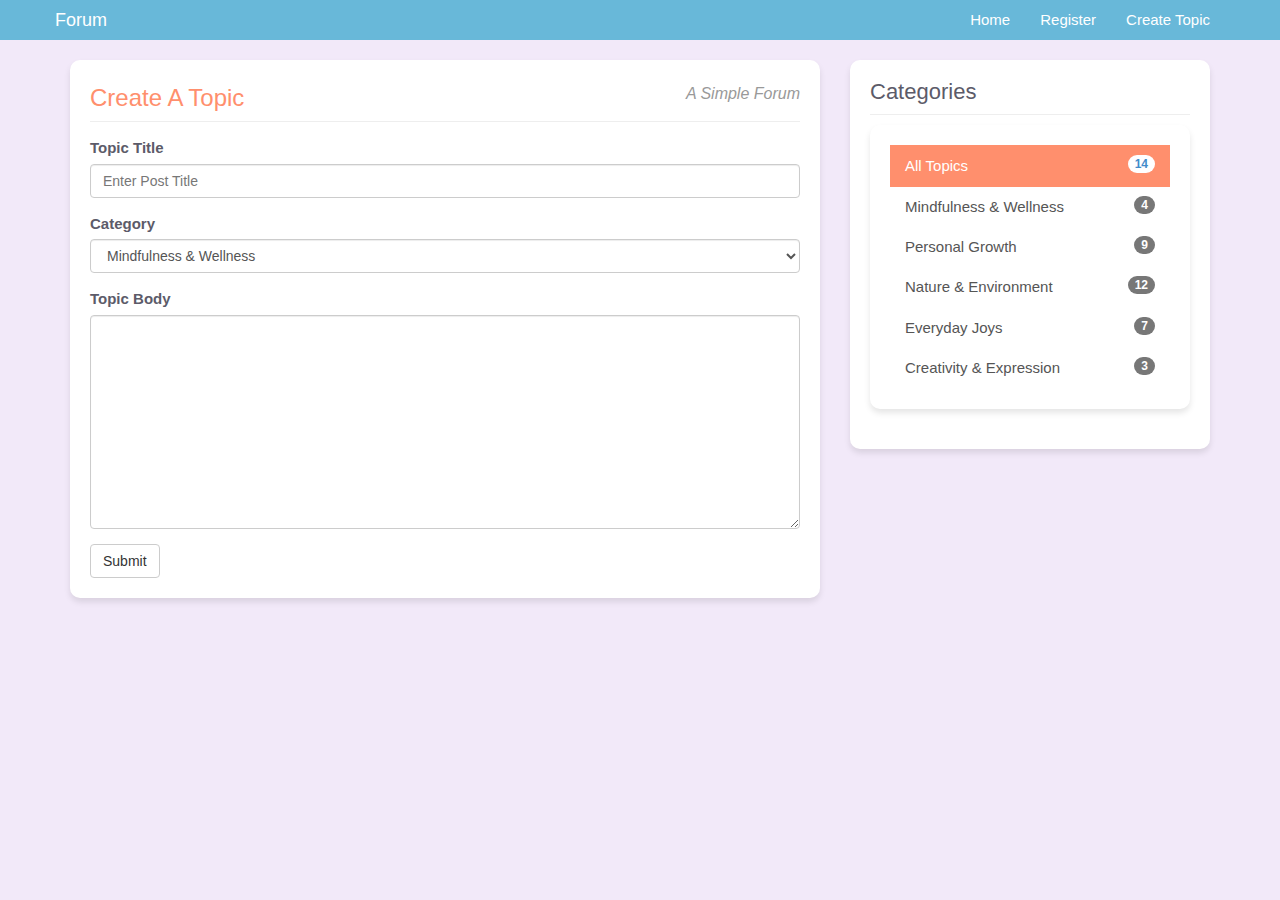
==== create.html @ 0e0bd5fc "Base of the forum project" ====
<!DOCTYPE html>
<html lang="en">
  <head>
	<!-- Meta information -->
    <meta charset="utf-8">
    <meta http-equiv="X-UA-Compatible" content="IE=edge">
    <meta name="viewport" content="width=device-width, initial-scale=1">
    <title>Create A Topic</title>

	<!-- CSS Stylesheets -->
    <link href="css/bootstrap.css" rel="stylesheet">
    <link href="css/custom.css" rel="stylesheet">
  </head>


  <body>
  	<!-- Navbar -->
    <div class="navbar navbar-inverse navbar-fixed-top" role="navigation">
      <div class="container">
        <div class="navbar-header">
          <button type="button" class="navbar-toggle" data-toggle="collapse" data-target=".navbar-collapse">
            <span class="sr-only">Toggle navigation</span>
            <span class="icon-bar"></span>
            <span class="icon-bar"></span>
            <span class="icon-bar"></span>
          </button>
          <a class="navbar-brand" href="index.html">Forum</a>
        </div>
        <div class="collapse navbar-collapse">
          <ul class="nav navbar-nav navbar-right">
            <li class="active"><a href="index.html">Home</a></li>
            <li><a href="register.html">Register</a></li>
            <li><a href="create.html">Create Topic</a></li>
          </ul>
        </div><!--/.nav-collapse -->
      </div>
    </div>

	<!-- Main content container -->
    <div class="container">
		<div class="row">
			<div class="col-md-8">
				<div class="main-col">
					<div class="block">
						
						<h1 class="pull-left">Create A Topic</h1>
						<h4 class="pull-right">A Simple Forum</h4>
						<div class="clearfix"></div>
						<hr>
						
						<!-- Topic creation form -->
						<form role="form">
							<div class="form-group">
								<label>Topic Title</label>
								<input type="text" class="form-control" name="title" placeholder="Enter Post Title">
							</div>
							<div class="form-group">
								<label>Category</label>
								<select class="form-control">
									<option>Mindfulness & Wellness</option>
									<option>Personal Growth</option>
									<option>Nature & Environment</option>
									<option>Everyday Joys</option>
									<option>Creativity & Expression</option>
							</select>
							</div>
								<div class="form-group">
									<label>Topic Body</label>
									<textarea id="body" rows="10" cols="80" class="form-control" name="body"></textarea>
								</div>
							<button type="submit" class="color btn btn-default">Submit</button>
						</form>
					</div>
				</div>
			</div>
			
			<!-- Sidebar -->
			<div class="col-md-4">
				<div id="sidebar" class="sidebar">
			
					<!-- List of categories -->
					<div class="block">
					<h3>Categories</h3>
					<div class="list-group block">
						<a href="#" class="list-group-item active">All Topics <span class="color badge pull-right">14</span></a> 
						<a href="#" class="list-group-item">Mindfulness & Wellness<span class="color badge pull-right">4</span></a>
						<a href="#" class="list-group-item">Personal Growth<span class="color badge pull-right">9</span></a>
						<a href="#" class="list-group-item">Nature & Environment <span class="color badge pull-right">12</span></a>
						<a href="#" class="list-group-item">Everyday Joys<span class="color badge pull-right">7</span></a>
						<a href="#" class="list-group-item">Creativity & Expression <span class="color badge pull-right">3</span></a>
					</div>
				</div>	
				</div>
			</div>
		</div>
    </div><!-- /.container -->
    
  </body>
</html>
---- css/custom.css ----
/* General Styling */
body {
  padding-top: 60px;
  background: #f2e9f9;
  font-size: 15px;
  color: #5c5b69;
}

h3 {
  margin-bottom: 8px;
  font-size: 22px;
}

a {
  color: #ff8f6d;
  text-decoration: none;
}

ul {
  padding: 0;
  margin: 0;
  list-style: none;
}

hr {
  margin: 10px 0 15px 0;
}


.topic-title {
  color: #cd5c5c;
}


/* Navbar Styling */
.navbar {
  height: 40px !important;
  background: #68b8d9; 
  border: 0;
  margin-bottom: 30px;
  display: flex;
  align-items: center;
}

.navbar-inverse .navbar-nav > li > a,
.navbar-inverse .navbar-brand {
  color: #fff !important;
  padding-top: 15px;
  padding-bottom: 15px;
}

.navbar a:hover,
.navbar li.active a {
  background: none !important;
}

.navbar-brand {
  padding: 10px 0 0 0;
  color: #ff8f6d; 
}

.navbar-nav > li > a {
  padding: 0 15px;
}

/* Content Styling */
/* Block Styles */
.block,
.user-info {
  background: #fff;
  border-radius: 10px;
  padding: 20px;
  margin-bottom: 20px;
  box-shadow: 0 4px 6px rgba(0, 0, 0, 0.1);
}

/* Main Column Styles */
.main-col h1 {
  font-size: 24px;
  margin: 5px 0 0 0;
  padding: 0;
  color: #ff8f6d;
}

.main-col h4 {
  font-size: 16px;
  margin: 5px 0 0 0;
  padding: 0;
  font-style: italic;
  color: #999;
}

/* Sidebar Styles */
.sidebar .block h3 {
  margin: 0 0 10px 0;
  padding-bottom: 10px;
  border-bottom: #eee solid 1px;
}

/* Topic Styles */
.topic {
  border-bottom: #eee solid 1px;
  margin-bottom: 15px;
  padding: 15px;
  background: #fff;
  border-radius: 10px;
  box-shadow: 0 2px 4px rgba(0, 0, 0, 0.1);
}

.topic-content {
  width: 100%;
}

/* Image Styles */
img.avatar {
  width: 100%;
  border-radius: 50%;
}

/* List Group Styles */
a.list-group-item.active,
a.list-group-item.active:hover,
a.list-group-item.active:focus {
  background: #ff8f6d;
  border-radius: 0;
}

.list-group-item {
  border: 0;
}

/* Main Topic Styles */
#main-topic {
  background: #fff7f2;
  padding: 15px;
  border-radius: 10px;
  box-shadow: 0 2px 4px rgba(0, 0, 0, 0.1);
}

/* User Info Styles */
.user-info {
  border: #ddd solid 1px;
  padding: 10px;
  overflow: hidden;
  font-size: 14px;
  border-radius: 10px;
  box-shadow: 0 2px 4px rgba(0, 0, 0, 0.1);
}

.user-info img {
  display: block;
  margin-bottom: 10px;
  border-radius: 50%;
}

.user-info ul {
  list-style: none;
  margin: 10px 0 0 5px;
}

.user-info li {
  line-height: 1.6em;
}

/* Buttons */
.btn-primary {
  background: #ff8f6d;
  border: 0;
}

/* Highlight Class */
.highlight {
  background-color: #ff8f6d;
  color: white;
}
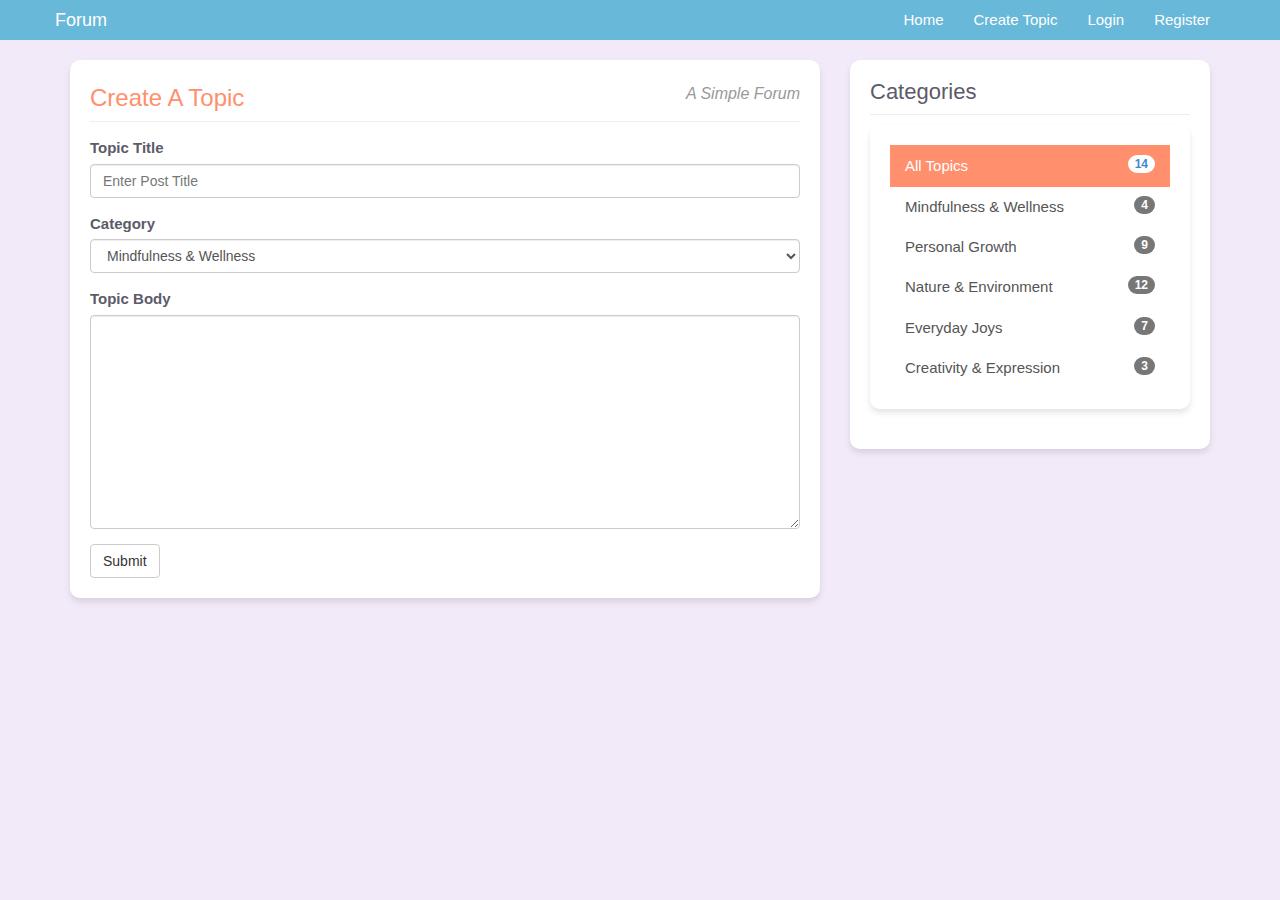
==== commit 5a5dcbe9: "Add new config and includes files" ====
--- a/create.html
+++ b/create.html
@@ -1,20 +1,19 @@
 <!DOCTYPE html>
 <html lang="en">
   <head>
-	<!-- Meta information -->
-    <meta charset="utf-8">
-    <meta http-equiv="X-UA-Compatible" content="IE=edge">
-    <meta name="viewport" content="width=device-width, initial-scale=1">
+    <!-- Meta information -->
+    <meta charset="utf-8" />
+    <meta http-equiv="X-UA-Compatible" content="IE=edge"/>
+    <meta name="viewport" content="width=device-width, initial-scale=1"/>
     <title>Create A Topic</title>
 
-	<!-- CSS Stylesheets -->
-    <link href="css/bootstrap.css" rel="stylesheet">
-    <link href="css/custom.css" rel="stylesheet">
+    <!-- CSS Stylesheets -->
+    <link href="css/bootstrap.css" rel="stylesheet"/>
+    <link href="css/custom.css" rel="stylesheet"/>
   </head>
 
-
   <body>
-  	<!-- Navbar -->
+    <!-- Navbar -->
     <div class="navbar navbar-inverse navbar-fixed-top" role="navigation">
       <div class="container">
         <div class="navbar-header">
@@ -29,71 +28,73 @@
         <div class="collapse navbar-collapse">
           <ul class="nav navbar-nav navbar-right">
             <li class="active"><a href="index.html">Home</a></li>
+			<li><a href="create.html">Create Topic</a></li>
+            <li><a href="login.html">Login</a></li>
             <li><a href="register.html">Register</a></li>
-            <li><a href="create.html">Create Topic</a></li>
           </ul>
         </div><!--/.nav-collapse -->
       </div>
     </div>
 
-	<!-- Main content container -->
+    <!-- Main content container -->
     <div class="container">
-		<div class="row">
-			<div class="col-md-8">
-				<div class="main-col">
-					<div class="block">
-						
-						<h1 class="pull-left">Create A Topic</h1>
-						<h4 class="pull-right">A Simple Forum</h4>
-						<div class="clearfix"></div>
-						<hr>
-						
-						<!-- Topic creation form -->
-						<form role="form">
-							<div class="form-group">
-								<label>Topic Title</label>
-								<input type="text" class="form-control" name="title" placeholder="Enter Post Title">
-							</div>
-							<div class="form-group">
-								<label>Category</label>
-								<select class="form-control">
-									<option>Mindfulness & Wellness</option>
-									<option>Personal Growth</option>
-									<option>Nature & Environment</option>
-									<option>Everyday Joys</option>
-									<option>Creativity & Expression</option>
-							</select>
-							</div>
-								<div class="form-group">
-									<label>Topic Body</label>
-									<textarea id="body" rows="10" cols="80" class="form-control" name="body"></textarea>
-								</div>
-							<button type="submit" class="color btn btn-default">Submit</button>
-						</form>
-					</div>
-				</div>
-			</div>
-			
-			<!-- Sidebar -->
-			<div class="col-md-4">
-				<div id="sidebar" class="sidebar">
-			
-					<!-- List of categories -->
-					<div class="block">
-					<h3>Categories</h3>
-					<div class="list-group block">
-						<a href="#" class="list-group-item active">All Topics <span class="color badge pull-right">14</span></a> 
-						<a href="#" class="list-group-item">Mindfulness & Wellness<span class="color badge pull-right">4</span></a>
-						<a href="#" class="list-group-item">Personal Growth<span class="color badge pull-right">9</span></a>
-						<a href="#" class="list-group-item">Nature & Environment <span class="color badge pull-right">12</span></a>
-						<a href="#" class="list-group-item">Everyday Joys<span class="color badge pull-right">7</span></a>
-						<a href="#" class="list-group-item">Creativity & Expression <span class="color badge pull-right">3</span></a>
-					</div>
-				</div>	
-				</div>
-			</div>
-		</div>
+      <div class="row">
+        <div class="col-md-8">
+          <div class="main-col">
+            <div class="block">
+
+              <h1 class="pull-left">Create A Topic</h1>
+              <h4 class="pull-right">A Simple Forum</h4>
+              <div class="clearfix"></div>
+              <hr>
+
+              <!-- Topic creation form -->
+              <form role="form">
+                <div class="form-group">
+                  <label>Topic Title</label>
+                  <input type="text" class="form-control" name="title" placeholder="Enter Post Title"/>
+                </div>
+                <div class="form-group">
+                  <label>Category</label>
+                  <select class="form-control">
+                    <option>Mindfulness & Wellness</option>
+                    <option>Personal Growth</option>
+                    <option>Nature & Environment</option>
+                    <option>Everyday Joys</option>
+                    <option>Creativity & Expression</option>
+                  </select>
+                </div>
+                <div class="form-group">
+                  <label>Topic Body</label>
+                  <textarea id="body" rows="10" cols="80" class="form-control" name="body"></textarea>
+                </div>
+                <button type="submit" class="color btn btn-default">Submit</button>
+              </form>
+			  
+            </div>
+          </div>
+        </div>
+
+        <!-- Sidebar -->
+        <div class="col-md-4">
+          <div id="sidebar" class="sidebar">
+
+            <!-- List of categories -->
+            <div class="block">
+              <h3>Categories</h3>
+              <div class="list-group block">
+                <a href="#" class="list-group-item active">All Topics <span class="color badge pull-right">14</span></a>
+                <a href="#" class="list-group-item">Mindfulness & Wellness<span class="color badge pull-right">4</span></a>
+                <a href="#" class="list-group-item">Personal Growth<span class="color badge pull-right">9</span></a>
+                <a href="#" class="list-group-item">Nature & Environment<span class="color badge pull-right">12</span></a>
+                <a href="#" class="list-group-item">Everyday Joys<span class="color badge pull-right">7</span></a>
+                <a href="#" class="list-group-item">Creativity & Expression<span class="color badge pull-right">3</span></a>
+              </div>
+            </div>
+
+          </div>
+        </div>
+      </div>
     </div><!-- /.container -->
-    
   </body>
 </html>
